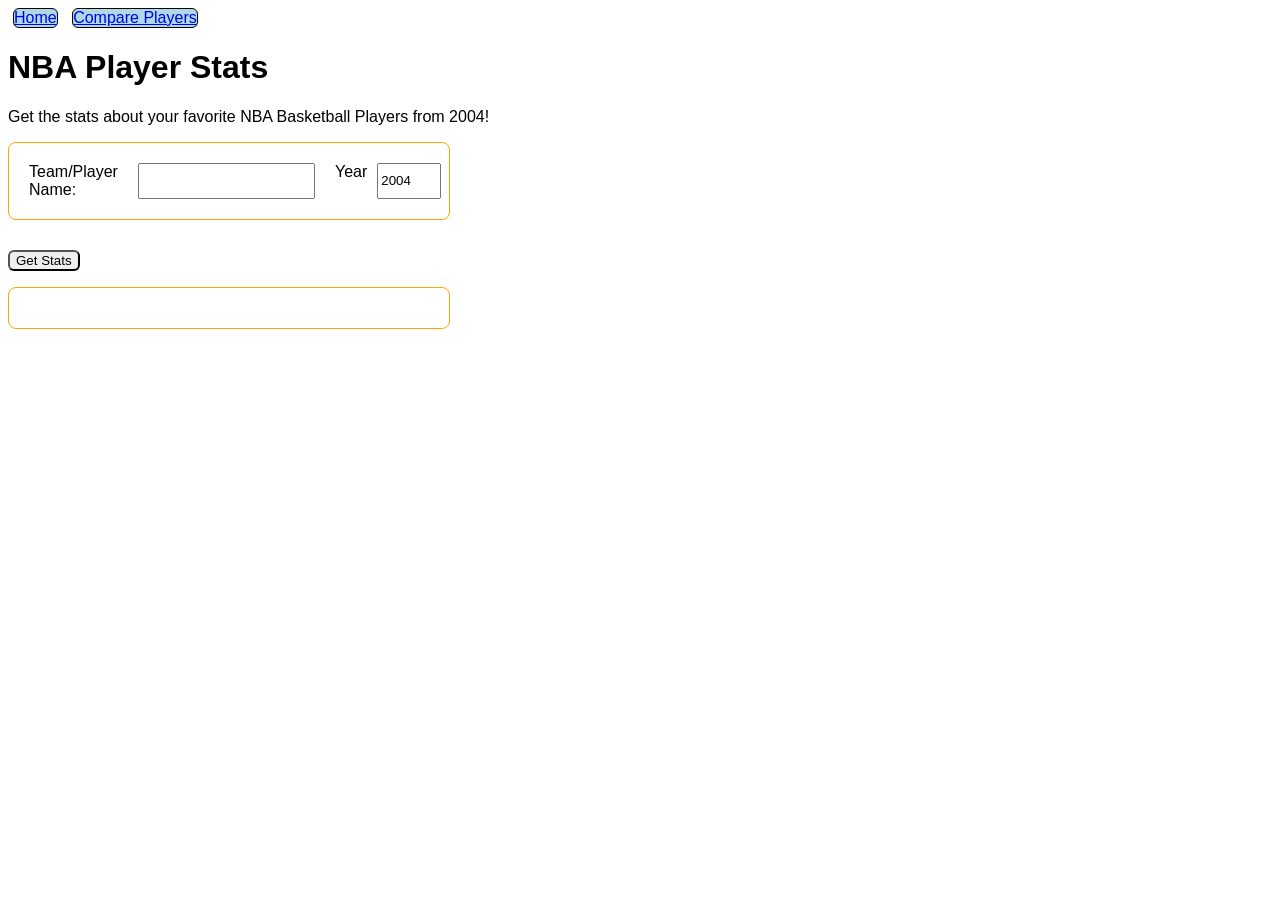
==== public/index.html @ 54cb6f19 "Add player compare" ====
<head>
  <title>NBA Stats Page</title>
  <meta charset="UTF-8">
  <link rel="stylesheet" href="styles.css">
  <script src="script.js"></script>
</head>

<body>
  <nav>
    <ul>
      <li><a href="index.html">Home</a></li>
      <li><a href="player_compare.html">Compare Players</a></li>
    </ul>
  </nav>
  <h1>NBA Player Stats</h1>

  <form>
    <p>Get the stats about your favorite NBA Basketball Players from 2004!</p>
    <div id="PlayerStats">

      <label for="playerName">Team/Player Name:</label><br>
      <input type="text" id="searchInput" name="playerName" required><br>
      <label for ="year">Year</label>
      <input type="number" id="year" min="2004" value ="2004" max="2026">

    </div>
    <button id="submitPlayer" type="button">Get Stats</button>
  </form>
  <p id="searchMessage"></p>

  
  <table id="statsTable">
    <thead>
      <tr id="headerRow"></tr>
    </thead>
    <tbody id="tableBody"></tbody>
  </table>
  <div id="liveGames"></div>

</body>
---- public/styles.css ----
nav ul li  {
    background-color: #ADD8E6;
    border: 1px solid black;
    border-radius: 6px;
    
}

nav ul li a:hover {
    background-color: #87CEEB; 
    color:white;             
    transition: 0.3s;   
}
nav ul {
    list-style-type: none;
    padding: 0;
    margin: 0;
  
}

nav ul li {
    display: inline-block;
      list-style-type: none;
    margin: 0 5px;

}

/* The Container */
#liveGames {
    display: flex; 
    flex-wrap: wrap; 
    gap: 20px; 
    width: 100%;    
    justify-content: center; 
    margin-bottom: 30px;
}


.game-card {
    background: #fff;
    border: 1px solid #ddd;
    border-radius: 8px;
    padding: 15px;
    width: 250px; 
    display: flex;
    flex-direction: column;
    align-items: center;
    text-align: center;
}


.game-card div {
    display: flex;
    align-items: center;
    justify-content: center;
    gap: 10px;
    margin: 10px 0;
}

.game-card p {
    margin: 5px 0;
    font-size: 14px;
}

body {
    font-family: Arial;
}

div {
    display: flex;
    gap: 10px;
    border: 1px solid orange;
    padding: 20px;
    background: white;
    border-radius: 8px;


    max-width: 400px;
    margin-bottom: 30px;
}

table {
    width: 90%;
    border-collapse: collapse;
    margin: 0 auto;
    background: white;
    border-radius: 8px;
    overflow: hidden;
    box-shadow: 0 4px 6px rgba(0, 0, 0, 0.05);
}

th,
td {
    padding: 12px 15px;
    text-align: left;
    border-bottom: 1px solid #eee;
}
#compareGrid{
    display: flex; 
    gap: 20px; 
    justify-content: space-around;
}
tr:hover {
    color: blue
}

thead {
    background: linear-gradient(135deg, #ff8a00, #ff5722);
}


#submitPlayer {
    color: black;
    border-radius: 6px;



}

#submitPlayer:hover {
    background-color: #1a7cad;
    transition: 0.5s;
}
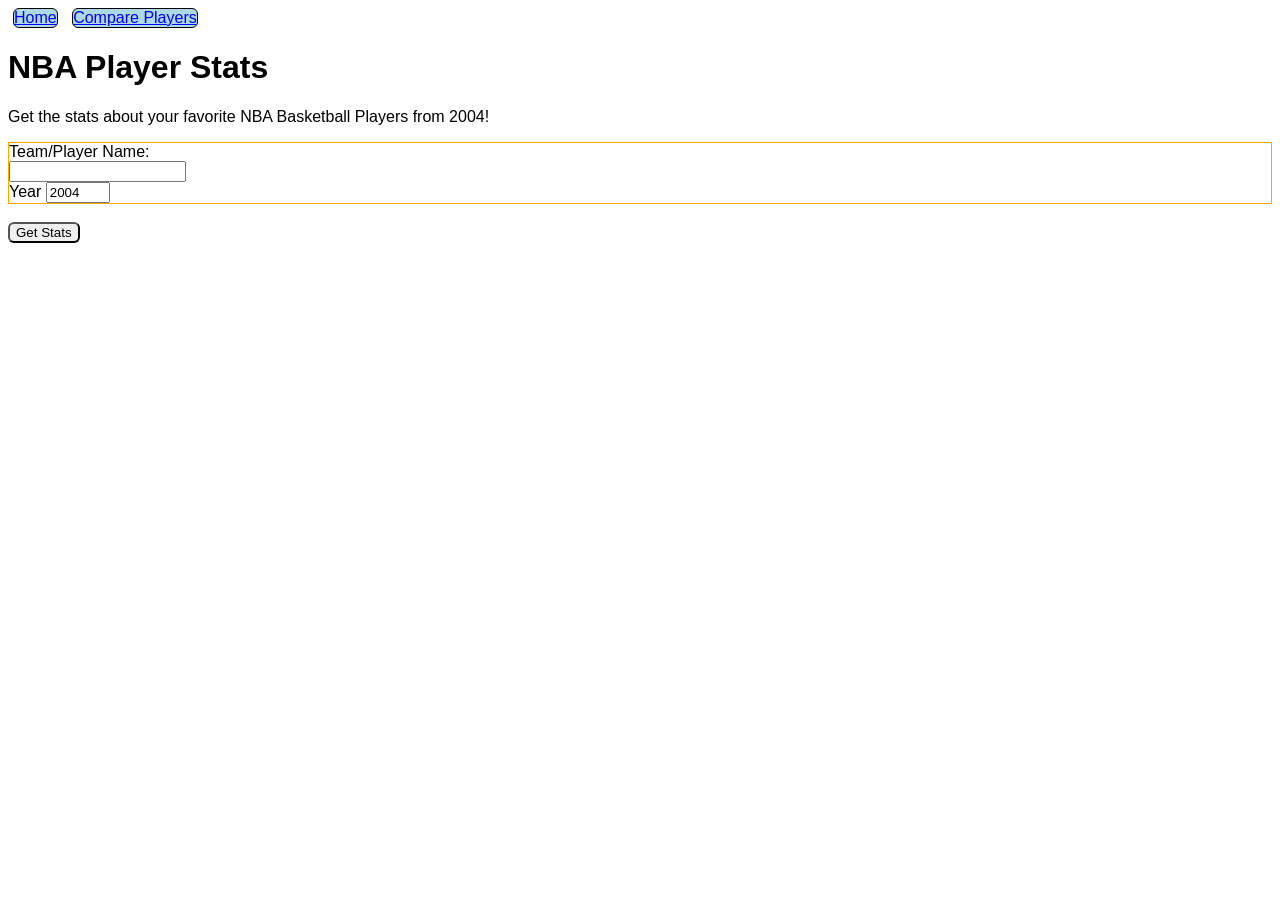
==== commit 366b83c8: "Add mobile viewport" ====
--- a/public/index.html
+++ b/public/index.html
@@ -1,8 +1,10 @@
 <head>
+  <meta name="viewport" content="width=device-width, initial-scale=1.0">
+
   <title>NBA Stats Page</title>
   <meta charset="UTF-8">
   <link rel="stylesheet" href="styles.css">
-  <script src="script.js"></script>
+  <script type="module" src="script.js"></script>
 </head>
 
 <body>
@@ -22,9 +24,9 @@
       <input type="text" id="searchInput" name="playerName" required><br>
       <label for ="year">Year</label>
       <input type="number" id="year" min="2004" value ="2004" max="2026">
-
+  
     </div>
-    <button id="submitPlayer" type="button">Get Stats</button>
+ <br> <button id="submitPlayer" type="button">Get Stats</button>
   </form>
   <p id="searchMessage"></p>
 
--- a/public/styles.css
+++ b/public/styles.css
@@ -1,52 +1,47 @@
-nav ul li  {
-    background-color: #ADD8E6;
-    border: 1px solid black;
-    border-radius: 6px;
-    
+body {
+    font-family: Arial;
 }
 
-nav ul li a:hover {
-    background-color: #87CEEB; 
-    color:white;             
-    transition: 0.3s;   
-}
 nav ul {
     list-style-type: none;
     padding: 0;
     margin: 0;
-  
 }
 
 nav ul li {
+    background-color: #ADD8E6;
+    border: 1px solid black;
+    border-radius: 6px;
     display: inline-block;
-      list-style-type: none;
     margin: 0 5px;
-
 }
 
-/* The Container */
+nav ul li a:hover {
+    background-color: #87CEEB;
+    color: white;
+    transition: 0.3s;
+}
+
 #liveGames {
-    display: flex; 
-    flex-wrap: wrap; 
-    gap: 20px; 
-    width: 100%;    
-    justify-content: center; 
+    display: flex;
+    flex-wrap: wrap;
+    gap: 20px;
+    width: 100%;
+    justify-content: center;
     margin-bottom: 30px;
 }
-
 
 .game-card {
     background: #fff;
     border: 1px solid #ddd;
     border-radius: 8px;
     padding: 15px;
-    width: 250px; 
+    width: 250px;
     display: flex;
     flex-direction: column;
     align-items: center;
     text-align: center;
 }
-
 
 .game-card div {
     display: flex;
@@ -59,23 +54,6 @@
 .game-card p {
     margin: 5px 0;
     font-size: 14px;
-}
-
-body {
-    font-family: Arial;
-}
-
-div {
-    display: flex;
-    gap: 10px;
-    border: 1px solid orange;
-    padding: 20px;
-    background: white;
-    border-radius: 8px;
-
-
-    max-width: 400px;
-    margin-bottom: 30px;
 }
 
 table {
@@ -94,11 +72,44 @@
     text-align: left;
     border-bottom: 1px solid #eee;
 }
-#compareGrid{
-    display: flex; 
-    gap: 20px; 
-    justify-content: space-around;
+
+#playerStats,
+.search-area {
+    border: 1px solid orange;
 }
+
+#compareGrid {
+    display: flex;
+    justify-content: center;
+    align-items: center;
+    border: 1px solid #ffb800;
+    gap: 20px;
+    padding: 20px;
+    width: 100%;
+    box-sizing: border-box;
+}
+
+.player-card {
+    background: #fff;
+    border: 2px solid #ffb800;
+    border-radius: 12px;
+    padding: 20px;
+    width: 350px;
+    box-shadow: 0 4px 10px rgba(0, 0, 0, 0.1);
+}
+
+.player-name {
+    margin: 0 0 15px 0;
+    font-size: 1.8rem;
+}
+
+.statsContainer {
+    display: grid;
+    grid-template-columns: auto auto;
+    gap: 10px;
+    padding: 15px;
+}
+
 tr:hover {
     color: blue
 }
@@ -107,16 +118,68 @@
     background: linear-gradient(135deg, #ff8a00, #ff5722);
 }
 
-
 #submitPlayer {
     color: black;
     border-radius: 6px;
-
-
-
 }
 
 #submitPlayer:hover {
     background-color: #1a7cad;
     transition: 0.5s;
+}
+
+
+@media screen and (max-width: 450px) {
+    body {
+        font-size: 14px;
+    }
+
+
+    nav ul {
+        display: flex;
+        flex-direction: column;
+        gap: 5px;
+    }
+
+    nav ul li {
+        display: block;
+        margin: 0;
+        text-align: center;
+    }
+
+
+    #PlayerStats,
+    .search-area,
+    #compareGrid,
+    .player-card {
+        display: flex;
+        flex-direction: column;
+        align-items: center;
+        gap: 10px;
+        padding: 10px;
+        width: 100%;
+        box-sizing: border-box;
+    }
+
+
+    .player-card {
+        width: 100%;
+        margin-bottom: 10px;
+    }
+
+
+    table {
+        font-size: 12px;
+        width: 100%;
+    }
+
+    th,
+    td {
+        padding: 8px 5px;
+    }
+
+
+    .player-name {
+        font-size: 1.2rem;
+    }
 }
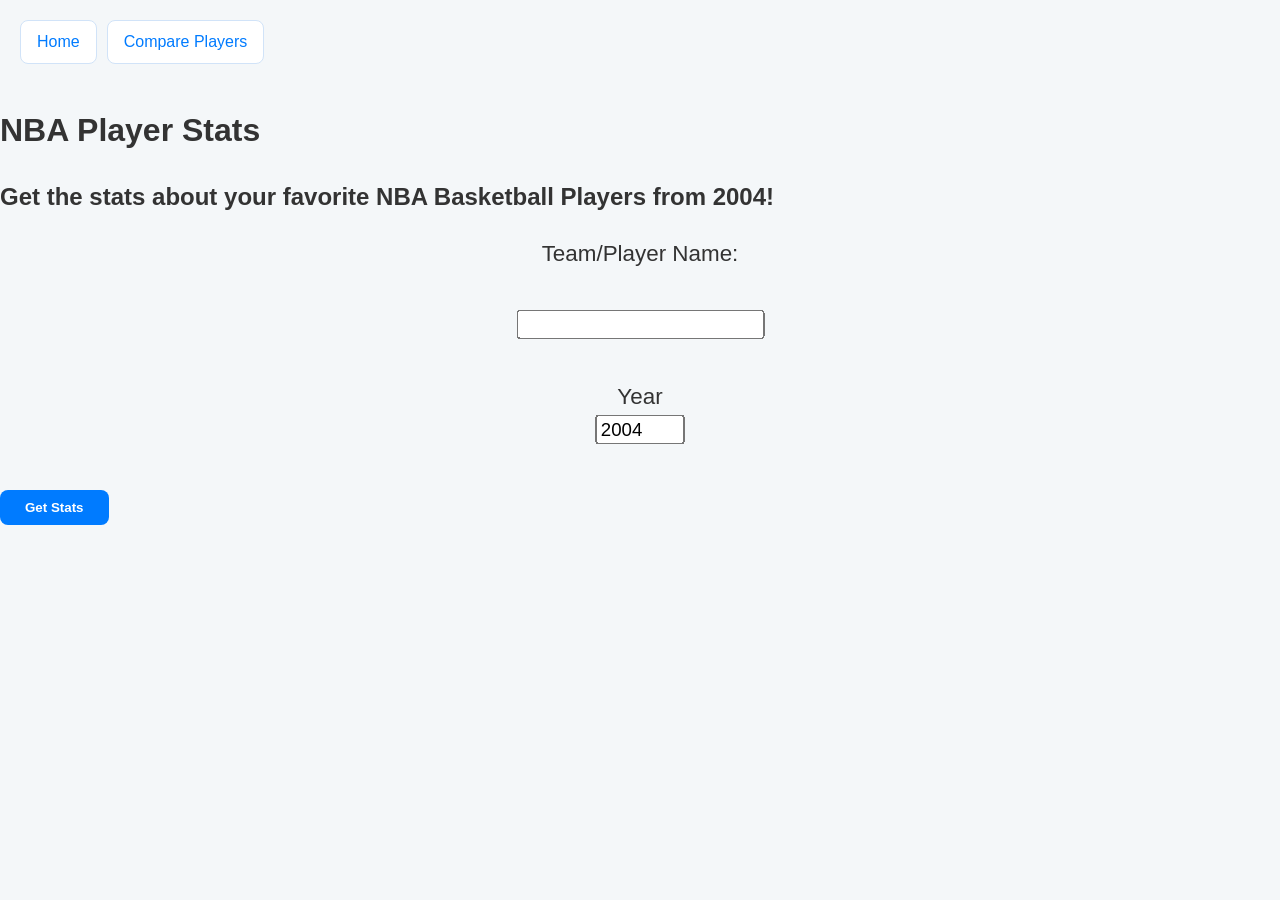
==== commit 9280a3cb: "Fix images" ====
--- a/public/index.html
+++ b/public/index.html
@@ -17,18 +17,18 @@
   <h1>NBA Player Stats</h1>
 
   <form>
-    <p>Get the stats about your favorite NBA Basketball Players from 2004!</p>
+   <h2>Get the stats about your favorite NBA Basketball Players from 2004!</h2><br>
     <div id="PlayerStats">
-
+ 
       <label for="playerName">Team/Player Name:</label><br>
       <input type="text" id="searchInput" name="playerName" required><br>
       <label for ="year">Year</label>
       <input type="number" id="year" min="2004" value ="2004" max="2026">
-  
+    <p id="searchMessage"></p>
     </div>
  <br> <button id="submitPlayer" type="button">Get Stats</button>
   </form>
-  <p id="searchMessage"></p>
+
 
   
   <table id="statsTable">
--- a/public/styles.css
+++ b/public/styles.css
@@ -1,26 +1,45 @@
+
 body {
-    font-family: Arial;
+    font-family: "Segoe UI", Roboto, Helvetica, sans-serif;
+    background-color: #f4f7f9;
+    color: #333;
+    margin: 0;
+    line-height: 1.6;
 }
+
 
 nav ul {
     list-style-type: none;
-    padding: 0;
+    padding: 20px;
     margin: 0;
+    display: flex;
+    gap: 10px;
 }
 
 nav ul li {
-    background-color: #ADD8E6;
-    border: 1px solid black;
-    border-radius: 6px;
-    display: inline-block;
-    margin: 0 5px;
+    background-color: #fff;
+    border: 1px solid #d1e3f8;
+    border-radius: 8px;
+    transition: all 0.3s ease;
 }
 
-nav ul li a:hover {
-    background-color: #87CEEB;
+nav ul li a {
+    display: block;
+    padding: 8px 16px;
+    text-decoration: none;
+    color: #007bff;
+    font-weight: 500;
+}
+
+nav ul li:hover {
+    background-color: #007bff;
+    transform: translateY(-2px);
+}
+
+nav ul li:hover a {
     color: white;
-    transition: 0.3s;
 }
+
 
 #liveGames {
     display: flex;
@@ -28,158 +47,127 @@
     gap: 20px;
     width: 100%;
     justify-content: center;
-    margin-bottom: 30px;
+    padding: 20px;
+    box-sizing: border-box;
+}
+.search-area, #PlayerStats, #errorDiv{
+    gap:1px;
+    padding: 10px;
+    display:grid;
+    max-width: 100%;
+    transform: scale(1.4);
+    align-items: center;
+    place-items: center;
 }
 
 .game-card {
     background: #fff;
-    border: 1px solid #ddd;
-    border-radius: 8px;
-    padding: 15px;
-    width: 250px;
+    border-radius: 12px;
+    padding: 20px;
+    width: 260px;
     display: flex;
     flex-direction: column;
     align-items: center;
-    text-align: center;
+    box-shadow: 0 4px 12px rgba(0, 0, 0, 0.05);
+    transition: transform 0.2s ease;
 }
 
-.game-card div {
-    display: flex;
-    align-items: center;
-    justify-content: center;
-    gap: 10px;
-    margin: 10px 0;
+.game-card:hover {
+    transform: scale(1.03);
 }
 
-.game-card p {
-    margin: 5px 0;
-    font-size: 14px;
-}
 
 table {
     width: 90%;
-    border-collapse: collapse;
-    margin: 0 auto;
+    border-collapse: separate;
+    border-spacing: 0;
+    margin: 20px auto;
     background: white;
-    border-radius: 8px;
+    border-radius: 12px;
     overflow: hidden;
-    box-shadow: 0 4px 6px rgba(0, 0, 0, 0.05);
+    box-shadow: 0 10px 25px rgba(0, 0, 0, 0.05);
 }
 
-th,
-td {
-    padding: 12px 15px;
-    text-align: left;
-    border-bottom: 1px solid #eee;
+thead {
+    background: linear-gradient(135deg, #ff8a00, #ff5722);
+    color: white;
 }
 
-#playerStats,
-.search-area {
-    border: 1px solid orange;
+th, td {
+    padding: 15px;
+    text-align: left;
+    border-bottom: 1px solid #f0f0f0;
 }
+
+tbody tr:hover {
+    background-color: #fff9f2;
+}
+
 
 #compareGrid {
     display: flex;
     justify-content: center;
-    align-items: center;
-    border: 1px solid #ffb800;
-    gap: 20px;
-    padding: 20px;
-    width: 100%;
-    box-sizing: border-box;
+    gap: 25px;
+    padding: 40px 20px;
+    background: #fff;
+    border-top: 2px solid #ffb800;
 }
 
 .player-card {
     background: #fff;
-    border: 2px solid #ffb800;
-    border-radius: 12px;
-    padding: 20px;
+    border: 1px solid #eee;
+    border-top: 5px solid #ffb800;
+    border-radius: 15px;
+    padding: 25px;
     width: 350px;
-    box-shadow: 0 4px 10px rgba(0, 0, 0, 0.1);
+    box-shadow: 0 8px 20px rgba(0, 0, 0, 0.08);
 }
 
 .player-name {
-    margin: 0 0 15px 0;
-    font-size: 1.8rem;
+    margin: 0 0 10px 0;
+    font-size: 1.6rem;
+    font-weight: 800;
+    color: #222;
 }
 
 .statsContainer {
     display: grid;
-    grid-template-columns: auto auto;
-    gap: 10px;
+    grid-template-columns: 1fr 1fr;
+    gap: 15px;
+    background: #fdfdfd;
+    border-radius: 10px;
     padding: 15px;
 }
 
-tr:hover {
-    color: blue
+
+#submitPlayer, #compareBtn{
+    background: #007bff;
+    color: white;
+    border: none;
+    padding: 10px 25px;
+    border-radius: 8px;
+    font-weight: 600;
+    cursor: pointer;
+    transition: 0.3s;
 }
 
-thead {
-    background: linear-gradient(135deg, #ff8a00, #ff5722);
-}
-
-#submitPlayer {
-    color: black;
-    border-radius: 6px;
-}
-
-#submitPlayer:hover {
-    background-color: #1a7cad;
-    transition: 0.5s;
+#submitPlayer:hover, #compareBtn:hover {
+    background-color: #0056b3;
+    box-shadow: 0 4px 12px rgba(0, 91, 187, 0.3);
 }
 
 
-@media screen and (max-width: 450px) {
-    body {
-        font-size: 14px;
+@media screen and (max-width: 600px) {
+    nav ul {
+        flex-direction: column;
     }
 
-
-    nav ul {
-        display: flex;
+    #compareGrid {
         flex-direction: column;
-        gap: 5px;
+        align-items: center;
     }
 
-    nav ul li {
-        display: block;
-        margin: 0;
-        text-align: center;
-    }
-
-
-    #PlayerStats,
-    .search-area,
-    #compareGrid,
-    .player-card {
-        display: flex;
-        flex-direction: column;
-        align-items: center;
-        gap: 10px;
-        padding: 10px;
-        width: 100%;
-        box-sizing: border-box;
-    }
-
-
-    .player-card {
-        width: 100%;
-        margin-bottom: 10px;
-    }
-
-
-    table {
-        font-size: 12px;
+    .player-card, table {
         width: 100%;
     }
-
-    th,
-    td {
-        padding: 8px 5px;
-    }
-
-
-    .player-name {
-        font-size: 1.2rem;
-    }
-}+}
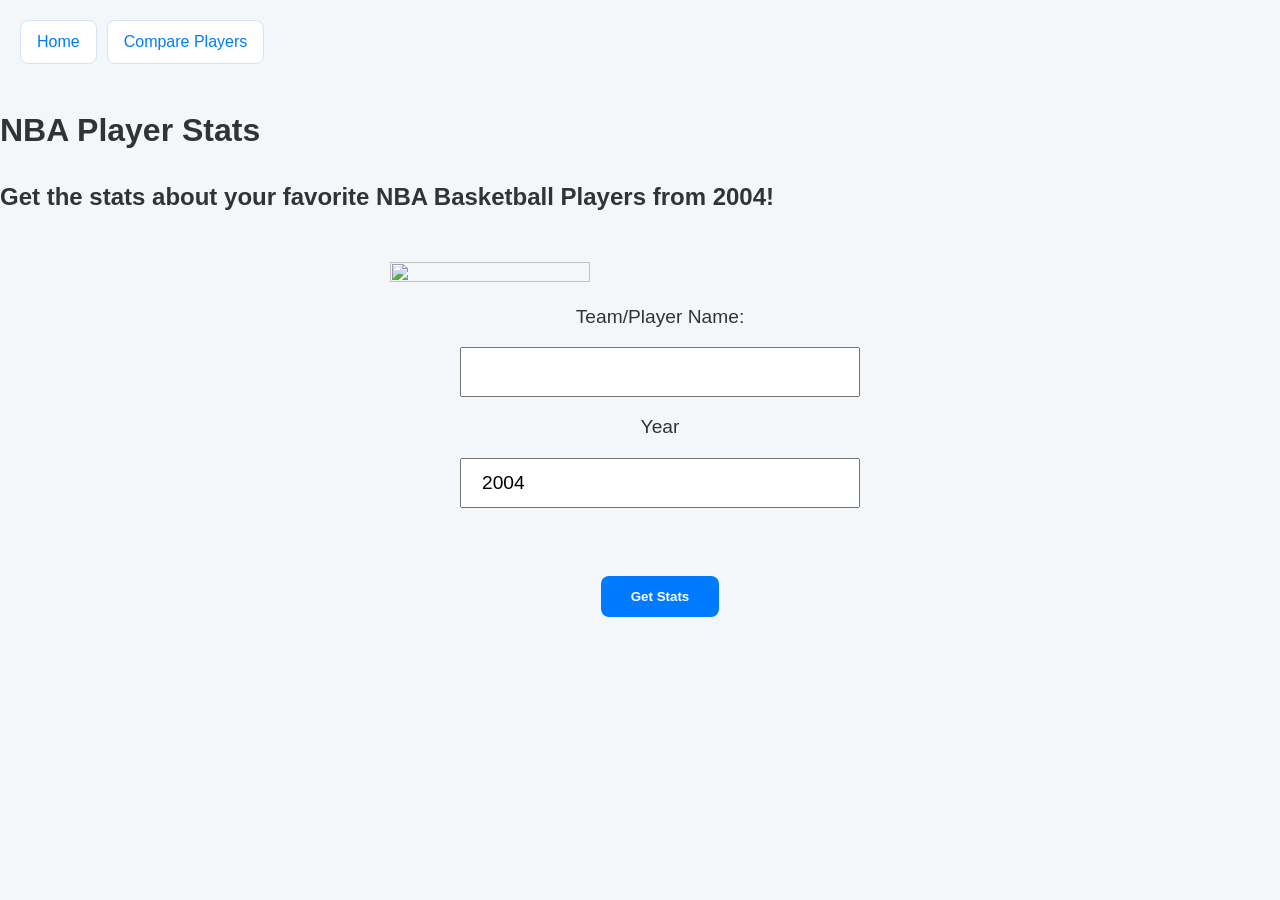
==== commit cefd5191: "Add colors to stat compare, add images" ====
--- a/public/index.html
+++ b/public/index.html
@@ -1,6 +1,6 @@
 <head>
   <meta name="viewport" content="width=device-width, initial-scale=1.0">
-
+  <link rel="icon" href="images/icon.png" type="image/x-icon">
   <title>NBA Stats Page</title>
   <meta charset="UTF-8">
   <link rel="stylesheet" href="styles.css">
@@ -17,20 +17,23 @@
   <h1>NBA Player Stats</h1>
 
   <form>
-   <h2>Get the stats about your favorite NBA Basketball Players from 2004!</h2><br>
-    <div id="PlayerStats">
- 
-      <label for="playerName">Team/Player Name:</label><br>
-      <input type="text" id="searchInput" name="playerName" required><br>
-      <label for ="year">Year</label>
-      <input type="number" id="year" min="2004" value ="2004" max="2026">
-    <p id="searchMessage"></p>
+    <h2>Get the stats about your favorite NBA Basketball Players from 2004!</h2><br>
+    <div id="imgDiv">
+      <img src="/images/home-image.jpg">
     </div>
- <br> <button id="submitPlayer" type="button">Get Stats</button>
+    <div class="PlayerStats">
+      <label for="playerName">Team/Player Name:</label>
+      <input type="text" id="searchInput" name="playerName" required>
+      <label for="year">Year</label>
+      <input type="number" id="year" min="2004" value="2004" max="2025">
+      <p id="searchMessage"></p>
+      <button id="submitPlayer" type="button">Get Stats</button><br>
+    </div>
+
   </form>
 
 
-  
+
   <table id="statsTable">
     <thead>
       <tr id="headerRow"></tr>
--- a/public/styles.css
+++ b/public/styles.css
@@ -1,4 +1,3 @@
-
 body {
     font-family: "Segoe UI", Roboto, Helvetica, sans-serif;
     background-color: #f4f7f9;
@@ -40,6 +39,18 @@
     color: white;
 }
 
+#imgDiv {
+    display: flex;
+    justify-content: center;
+
+}
+
+#imgDiv img {
+    width: 40%;
+    height: 40%;
+    max-width: 500px;
+    max-height: 500px;
+}
 
 #liveGames {
     display: flex;
@@ -50,15 +61,29 @@
     padding: 20px;
     box-sizing: border-box;
 }
-.search-area, #PlayerStats, #errorDiv{
-    gap:1px;
-    padding: 10px;
-    display:grid;
-    max-width: 100%;
-    transform: scale(1.4);
-    align-items: center;
+
+.search-area,
+.PlayerStats,
+#errorDiv {
+    display: grid;
+    gap: 15px;
+    padding: 20px;
+    width: 100%;
     place-items: center;
-}
+    font-size: 1.2rem;
+}
+
+.PlayerStats input,
+.search-area input,
+.search-area button {
+    min-width: 250px;
+    max-width: 400px;
+    padding: 10px 20px;
+    font-size: 1.1rem;
+    cursor: pointer;
+    box-sizing: border-box;
+}
+
 
 .game-card {
     background: #fff;
@@ -93,7 +118,8 @@
     color: white;
 }
 
-th, td {
+th,
+td {
     padding: 15px;
     text-align: left;
     border-bottom: 1px solid #f0f0f0;
@@ -114,12 +140,14 @@
 }
 
 .player-card {
+    text-align: center;
     background: #fff;
     border: 1px solid #eee;
     border-top: 5px solid #ffb800;
     border-radius: 15px;
     padding: 25px;
     width: 350px;
+    box-sizing: border-box;
     box-shadow: 0 8px 20px rgba(0, 0, 0, 0.08);
 }
 
@@ -140,18 +168,20 @@
 }
 
 
-#submitPlayer, #compareBtn{
+#submitPlayer,
+#compareBtn {
     background: #007bff;
     color: white;
     border: none;
-    padding: 10px 25px;
+    padding: 13px 30px;
     border-radius: 8px;
     font-weight: 600;
     cursor: pointer;
     transition: 0.3s;
 }
 
-#submitPlayer:hover, #compareBtn:hover {
+#submitPlayer:hover,
+#compareBtn:hover {
     background-color: #0056b3;
     box-shadow: 0 4px 12px rgba(0, 91, 187, 0.3);
 }
@@ -165,9 +195,61 @@
     #compareGrid {
         flex-direction: column;
         align-items: center;
-    }
-
-    .player-card, table {
-        width: 100%;
-    }
-}
+        padding: 20px 10px;
+        width: 100vw;
+        max-width: 100%;
+    }
+
+    .player-card {
+        min-width: 100%;
+        margin: 10px auto;
+        max-width: 500px;
+        padding: 10px;
+        box-sizing: border-box;
+    }
+
+    #home-img img {
+        width: 75%;
+        height: 75%;
+    }
+
+    .search-area label,
+    .search-area p {
+        font-size: 1.4rem;
+        font-weight: bold;
+        text-align: center;
+    }
+
+    h1 {
+        font-size: 2.5rem;
+        text-align: center;
+    }
+
+    #compareBtn,
+    .search-area button {
+        width: 90%;
+        max-width: 400px;
+        padding: 15px;
+        font-size: 1.3rem;
+        margin: 10px auto;
+        display: block;
+    }
+
+}
+
+.player-card table {
+    width: 95%;
+}
+
+.search-area input,
+.PlayerStats input {
+    width: 90%;
+    height: 50px;
+    font-size: 1.2rem;
+}
+
+.search-area button {
+    width: 90%;
+    padding: 15px;
+    font-size: 1.300rem;
+}
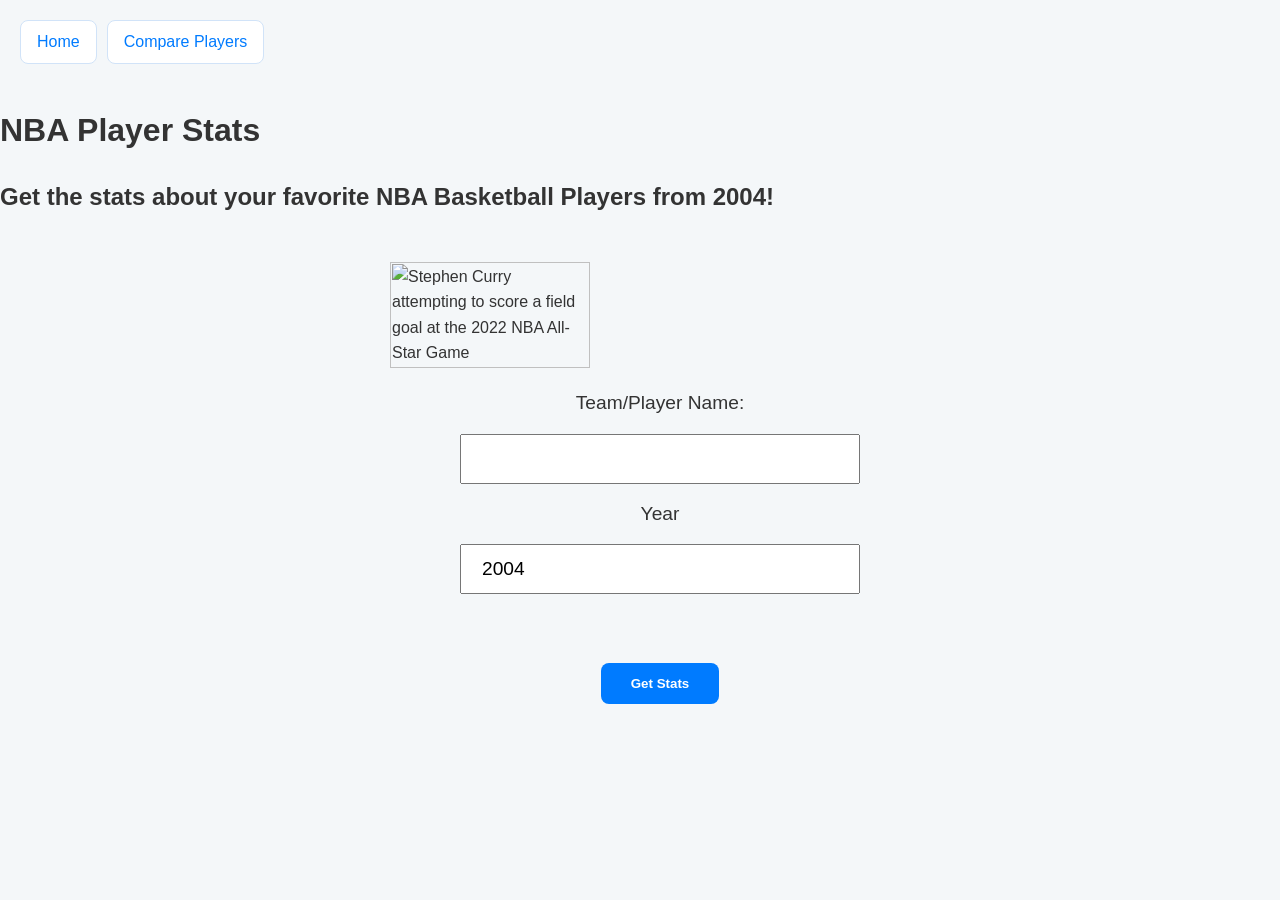
==== commit 10e9512b: "Fix double counting in player compare" ====
--- a/public/index.html
+++ b/public/index.html
@@ -19,7 +19,7 @@
   <form>
     <h2>Get the stats about your favorite NBA Basketball Players from 2004!</h2><br>
     <div id="imgDiv">
-      <img src="/images/home-image.jpg">
+      <img alt="Stephen Curry attempting to score a field goal at the 2022 NBA All-Star Game" src="/images/home-image.jpg">
     </div>
     <div class="PlayerStats">
       <label for="playerName">Team/Player Name:</label>
--- a/public/styles.css
+++ b/public/styles.css
@@ -208,9 +208,9 @@
         box-sizing: border-box;
     }
 
-    #home-img img {
-        width: 75%;
-        height: 75%;
+    #imgDiv img {
+       width: 75%;
+       height: 75%;
     }
 
     .search-area label,
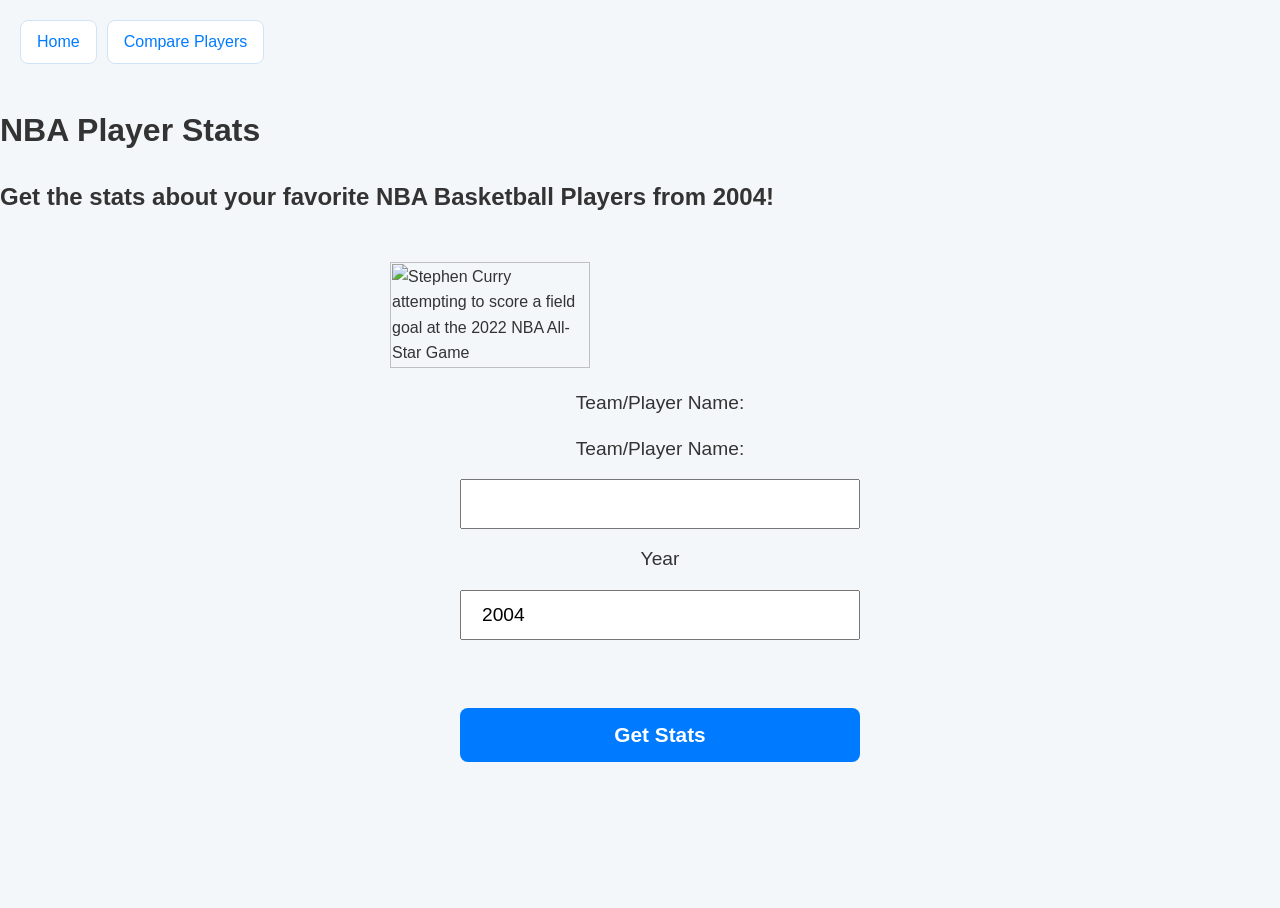
==== commit ecdf8d76: "Add autofill" ====
--- a/public/index.html
+++ b/public/index.html
@@ -23,7 +23,9 @@
     </div>
     <div class="PlayerStats">
       <label for="playerName">Team/Player Name:</label>
-      <input type="text" id="searchInput" name="playerName" required>
+     <label for="searchInput">Team/Player Name:</label>
+     <input type="text" id="searchInput" name="playerName" list="searchSuggestions" autocomplete="off" required>
+     <datalist id="searchSuggestions"></datalist>
       <label for="year">Year</label>
       <input type="number" id="year" min="2004" value="2004" max="2025">
       <p id="searchMessage"></p>
--- a/public/styles.css
+++ b/public/styles.css
@@ -75,7 +75,7 @@
 
 .PlayerStats input,
 .search-area input,
-.search-area button {
+.search-area button , #submitPlayer{
     min-width: 250px;
     max-width: 400px;
     padding: 10px 20px;
@@ -104,12 +104,11 @@
 
 table {
     width: 90%;
-    border-collapse: separate;
-    border-spacing: 0;
+    overflow-y: auto;
     margin: 20px auto;
     background: white;
     border-radius: 12px;
-    overflow: hidden;
+    border-collapse: collapse;
     box-shadow: 0 10px 25px rgba(0, 0, 0, 0.05);
 }
 
@@ -117,12 +116,24 @@
     background: linear-gradient(135deg, #ff8a00, #ff5722);
     color: white;
 }
+
 
 th,
 td {
     padding: 15px;
     text-align: left;
     border-bottom: 1px solid #f0f0f0;
+}
+
+th {
+    position: -webkit-sticky; 
+    position: sticky;   
+     top: 0;
+    position: -webkit-sticky;
+  background: linear-gradient(135deg, #ff8a00, #ff5722);
+  z-index: 10;
+
+
 }
 
 tbody tr:hover {
@@ -209,8 +220,8 @@
     }
 
     #imgDiv img {
-       width: 75%;
-       height: 75%;
+        width: 75%;
+        height: 75%;
     }
 
     .search-area label,
@@ -248,7 +259,7 @@
     font-size: 1.2rem;
 }
 
-.search-area button {
+.search-area button , #submitPlayer{
     width: 90%;
     padding: 15px;
     font-size: 1.300rem;
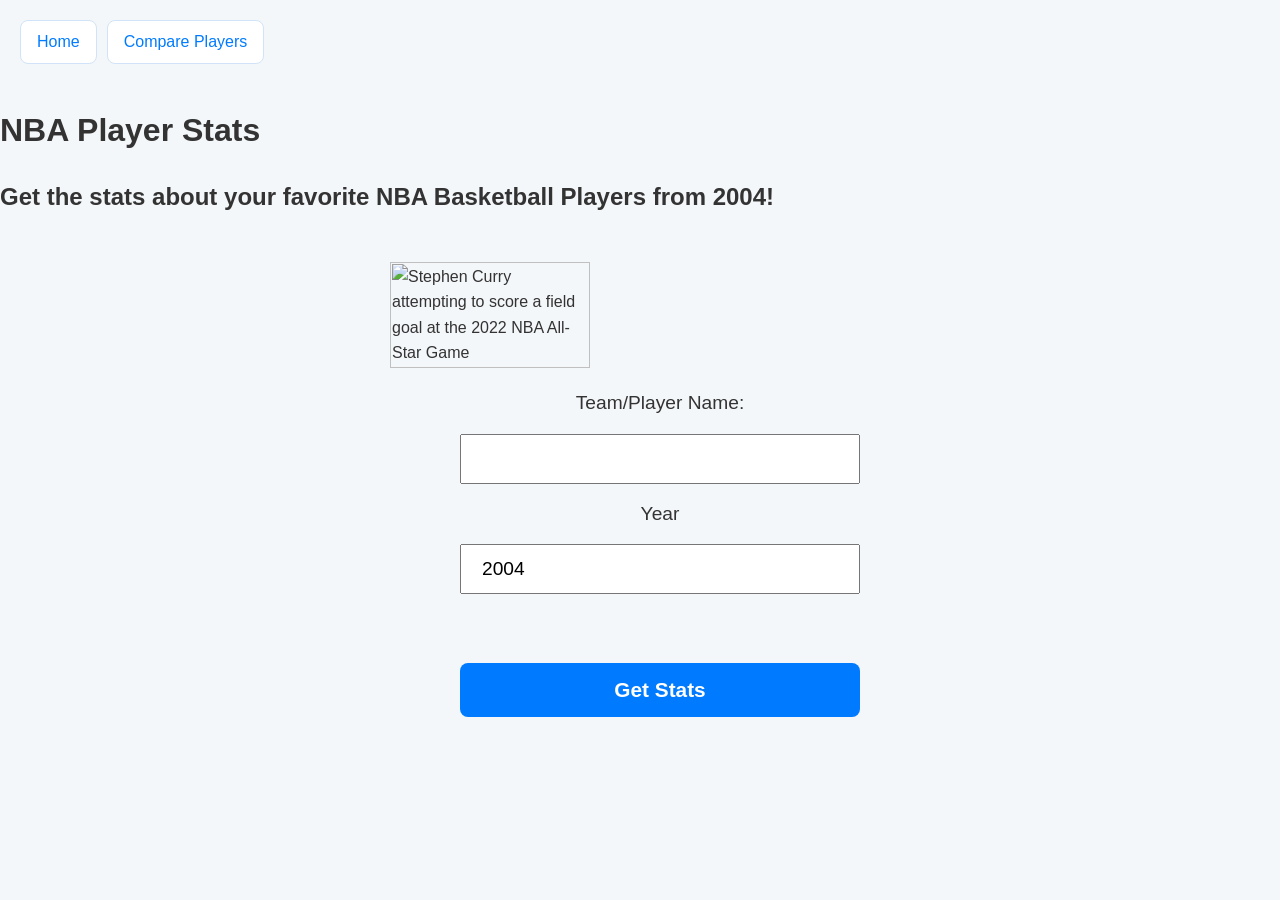
==== commit d436af47: "Fix double label" ====
--- a/public/index.html
+++ b/public/index.html
@@ -22,7 +22,6 @@
       <img alt="Stephen Curry attempting to score a field goal at the 2022 NBA All-Star Game" src="/images/home-image.jpg">
     </div>
     <div class="PlayerStats">
-      <label for="playerName">Team/Player Name:</label>
      <label for="searchInput">Team/Player Name:</label>
      <input type="text" id="searchInput" name="playerName" list="searchSuggestions" autocomplete="off" required>
      <datalist id="searchSuggestions"></datalist>
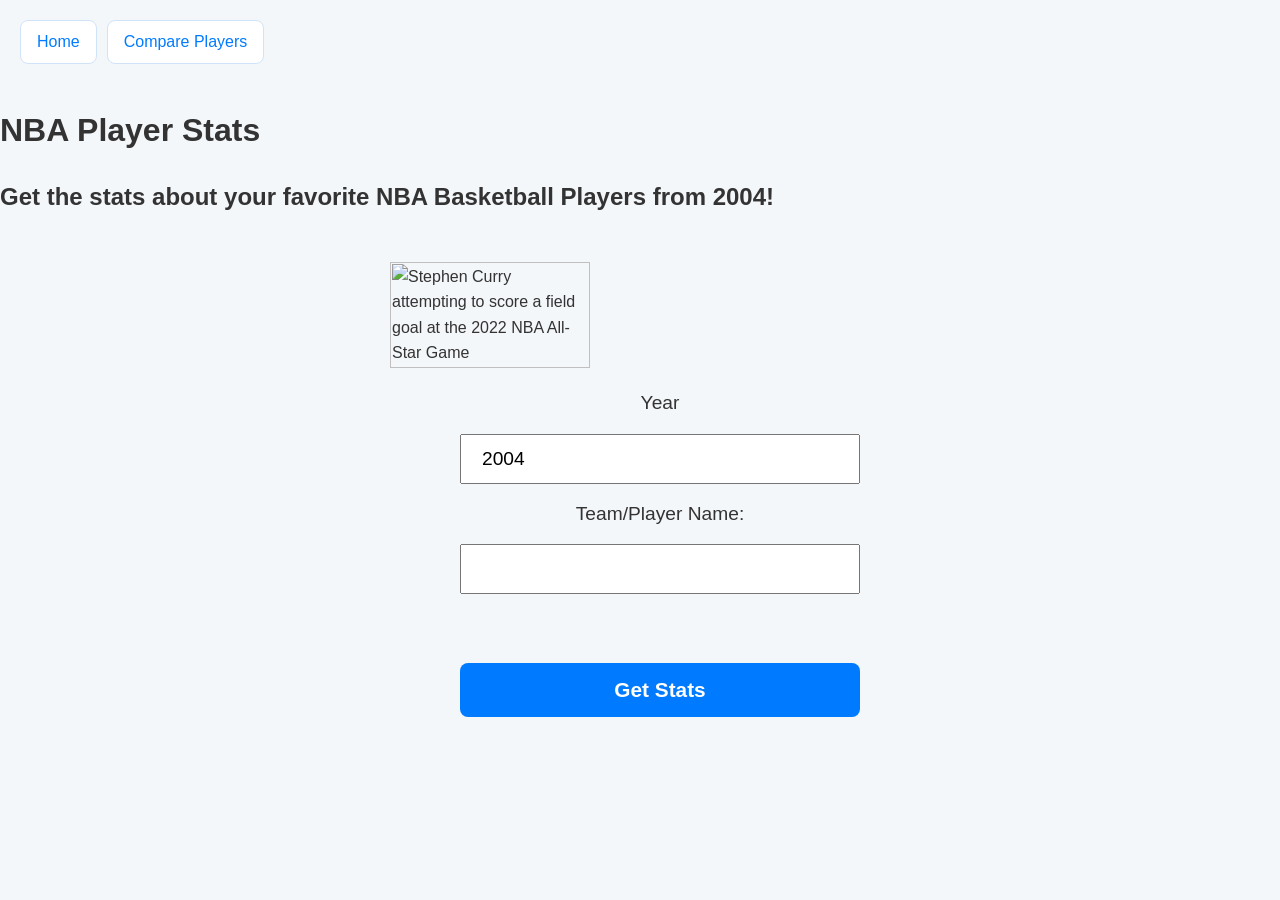
==== commit eeceb821: "Switch year input, add more error checking" ====
--- a/public/index.html
+++ b/public/index.html
@@ -19,14 +19,15 @@
   <form>
     <h2>Get the stats about your favorite NBA Basketball Players from 2004!</h2><br>
     <div id="imgDiv">
-      <img alt="Stephen Curry attempting to score a field goal at the 2022 NBA All-Star Game" src="/images/home-image.jpg">
+      <img alt="Stephen Curry attempting to score a field goal at the 2022 NBA All-Star Game"
+        src="/images/home-image.jpg">
     </div>
     <div class="PlayerStats">
-     <label for="searchInput">Team/Player Name:</label>
-     <input type="text" id="searchInput" name="playerName" list="searchSuggestions" autocomplete="off" required>
-     <datalist id="searchSuggestions"></datalist>
       <label for="year">Year</label>
       <input type="number" id="year" min="2004" value="2004" max="2025">
+      <label for="searchInput">Team/Player Name:</label>
+      <input type="text" id="searchInput" name="playerName" list="searchSuggestions" autocomplete="off" required>
+      <datalist id="searchSuggestions"></datalist>
       <p id="searchMessage"></p>
       <button id="submitPlayer" type="button">Get Stats</button><br>
     </div>
